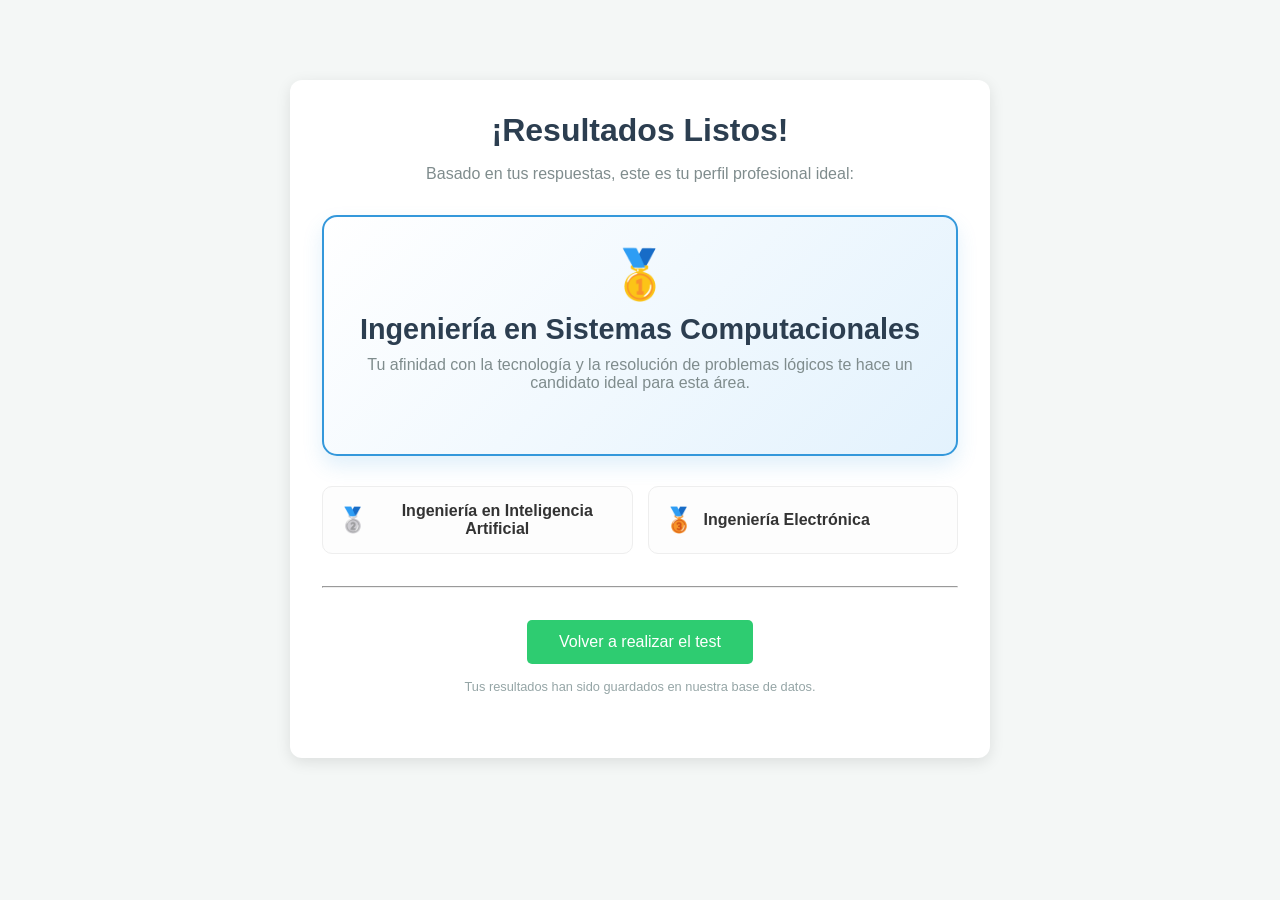
==== resultados.html @ 0aac54e7 "Subida inicial de archivos VocatiTest Subida inicial de archivos VocatiTest" ====
<!DOCTYPE html>
<html lang="es">
<head>
    <meta charset="UTF-8">
    <title>VocatiTest - Tus Resultados</title>
    <link rel="stylesheet" href="styles.css">
</head>
<body>
    <div class="container" style="max-width: 700px;">
        <h1>¡Resultados Listos!</h1>
        <p>Basado en tus respuestas, este es tu perfil profesional ideal:</p>

        <div class="resultado-principal">
            <span class="medalla">🥇</span>
            <h2>Ingeniería en Sistemas Computacionales</h2>
            <p>Tu afinidad con la tecnología y la resolución de problemas lógicos te hace un candidato ideal para esta área.</p>
        </div>

        <div class="ranking-secundario">
            <div class="card-secundaria">
                <span>🥈</span>
                <h4>Ingeniería en Inteligencia Artificial</h4>
            </div>
            <div class="card-secundaria">
                <span>🥉</span>
                <h4>Ingeniería Electrónica</h4>
            </div>
        </div>

        <hr style="margin: 2rem 0;">

        <div class="acciones-finales">
            <a href="index.html" class="btn btn-reiniciar">Volver a realizar el test</a>
            <p style="margin-top: 15px; font-size: 0.8rem; color: #95a5a6;">
                Tus resultados han sido guardados en nuestra base de datos.
            </p>
        </div>
    </div>
</body>
</html>
---- styles.css ----
* {
    margin: 0;
    padding: 0;
    box-sizing: border-box;
    font-family: 'Segoe UI', Tahoma, Geneva, Verdana, sans-serif;
}

body {
    background-color: #f4f7f6;
    color: #333;
    display: flex;
    flex-direction: column;
    align-items: center;
    min-height: 100vh;
}

.container {
    width: 90%;
    max-width: 600px;
    background: #fff;
    padding: 2rem;
    margin-top: 5rem;
    border-radius: 12px;
    box-shadow: 0 4px 15px rgba(0,0,0,0.1);
    text-align: center;
}

h1 { color: #2c3e50; margin-bottom: 1rem; }
p { color: #7f8c8d; margin-bottom: 2rem; }


.btn {
    display: inline-block;
    background-color: #3498db;
    color: white;
    padding: 0.8rem 2rem;
    text-decoration: none;
    border-radius: 5px;
    border: none;
    cursor: pointer;
    font-size: 1rem;
    transition: background 0.3s;
}

.btn:hover { background-color: #2980b9; }

input[type="text"], input[type="email"] {
    width: 100%;
    padding: 0.8rem;
    margin-bottom: 1.5rem;
    border: 1px solid #ddd;
    border-radius: 5px;
    outline: none;
}

/* Estructura de la Encuesta */
.pregunta-card {
    text-align: left;
    margin-bottom: 2rem;
}

.opciones {
    display: flex;
    gap: 1rem;
    justify-content: center;
    margin-top: 1rem;
}

.radio-group {
    display: flex;
    align-items: center;
    gap: 0.5rem;
}
.bloque {
    margin-bottom: 40px;
    padding: 20px;
    border-left: 5px solid #3498db;
    background: #f9f9f9;
}

.bloque h3 {
    color: #2980b9;
    margin-bottom: 15px;
    text-transform: uppercase;
    font-size: 1.1rem;
}

.pregunta-card {
    background: white;
    padding: 15px;
    margin-bottom: 10px;
    border-radius: 8px;
    box-shadow: 0 2px 5px rgba(0,0,0,0.05);
}

/* Estilos para la página de Resultados */
.resultado-principal {
    background: linear-gradient(135deg, #ffffff 0%, #e3f2fd 100%);
    border: 2px solid #3498db;
    padding: 30px;
    border-radius: 15px;
    margin-bottom: 30px;
    position: relative;
    box-shadow: 0 10px 20px rgba(52, 152, 219, 0.15);
}

.medalla {
    font-size: 3rem;
    display: block;
    margin-bottom: 10px;
}

.resultado-principal h2 {
    color: #2c3e50;
    font-size: 1.8rem;
    margin-bottom: 10px;
}

.ranking-secundario {
    display: grid;
    grid-template-columns: 1fr 1fr;
    gap: 15px;
}

.card-secundaria {
    background: #fdfdfd;
    padding: 15px;
    border: 1px solid #eee;
    border-radius: 10px;
    display: flex;
    align-items: center;
    gap: 10px;
}

.card-secundaria span {
    font-size: 1.5rem;
}

.btn-reiniciar {
    background-color: #2ecc71; /* Verde para reintentar */
}

.btn-reiniciar:hover {
    background-color: #27ae60;
}
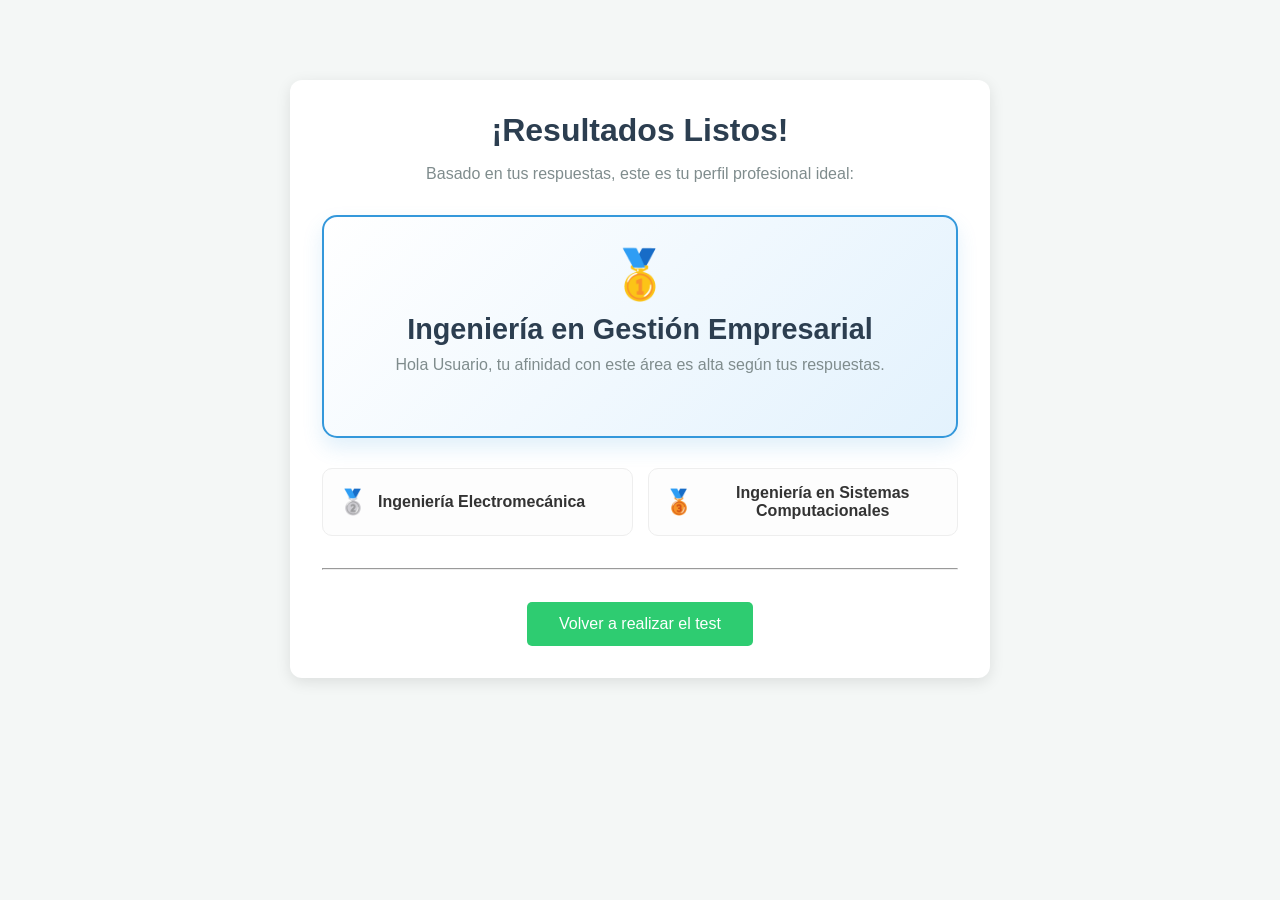
==== commit d410f72d: "Refactor resultados.html to include dynamic profiles" ====
--- a/resultados.html
+++ b/resultados.html
@@ -2,7 +2,7 @@
 <html lang="es">
 <head>
     <meta charset="UTF-8">
-    <title>VocatiTest - Tus Resultados</title>
+    <title>VocatiTest - Resultados</title>
     <link rel="stylesheet" href="styles.css">
 </head>
 <body>
@@ -10,31 +10,56 @@
         <h1>¡Resultados Listos!</h1>
         <p>Basado en tus respuestas, este es tu perfil profesional ideal:</p>
 
-        <div class="resultado-principal">
-            <span class="medalla">🥇</span>
-            <h2>Ingeniería en Sistemas Computacionales</h2>
-            <p>Tu afinidad con la tecnología y la resolución de problemas lógicos te hace un candidato ideal para esta área.</p>
-        </div>
-
-        <div class="ranking-secundario">
-            <div class="card-secundaria">
-                <span>🥈</span>
-                <h4>Ingeniería en Inteligencia Artificial</h4>
-            </div>
-            <div class="card-secundaria">
-                <span>🥉</span>
-                <h4>Ingeniería Electrónica</h4>
-            </div>
-        </div>
+        <div class="resultado-principal" id="resultadoPrincipal"></div>
+        <div class="ranking-secundario" id="rankingSecundario"></div>
 
         <hr style="margin: 2rem 0;">
+        <a href="registro.html" class="btn btn-reiniciar">Volver a realizar el test</a>
+    </div>
 
-        <div class="acciones-finales">
-            <a href="index.html" class="btn btn-reiniciar">Volver a realizar el test</a>
-            <p style="margin-top: 15px; font-size: 0.8rem; color: #95a5a6;">
-                Tus resultados han sido guardados en nuestra base de datos.
-            </p>
-        </div>
-    </div>
+    <script>
+        const respuestas = JSON.parse(localStorage.getItem('respuestas') || '[]');
+        const usuario = JSON.parse(localStorage.getItem('usuario') || '{}');
+
+        // Definir perfiles ficticios por rango de preguntas
+        const perfiles = [
+            { nombre: "Ingeniería en Gestión Empresarial", indices: [0,1,2,3,4] },
+            { nombre: "Ingeniería Electromecánica", indices: [5,6,7,8,9] },
+            { nombre: "Ingeniería en Sistemas Computacionales", indices: [10,11,12,13,14] },
+            { nombre: "Ingeniería Electrónica", indices: [15,16,17,18,19] },
+            { nombre: "Ingeniería Ambiental", indices: [20,21,22,23,24] },
+            { nombre: "Ingeniería Industrial", indices: [25,26,27,28,29] },
+            { nombre: "Ingeniería Química", indices: [30,31,32,33,34] },
+            { nombre: "Licenciatura en Administración", indices: [35,36,37,38,39] },
+            { nombre: "Ingeniería en Inteligencia Artificial", indices: [40,41,42,43,44] },
+            { nombre: "Ingeniería en Desarrollo de Aplicaciones", indices: [45,46,47,48,49] },
+        ];
+
+        // Calcular puntaje por perfil
+        perfiles.forEach(p => {
+            p.puntaje = p.indices.reduce((acc, i) => acc + (respuestas[i] ? 1 : 0), 0);
+        });
+
+        // Ordenar por puntaje
+        perfiles.sort((a,b)=> b.puntaje - a.puntaje);
+
+        // Mostrar resultado principal
+        const principal = perfiles[0];
+        document.getElementById('resultadoPrincipal').innerHTML = `
+            <span class="medalla">🥇</span>
+            <h2>${principal.nombre}</h2>
+            <p>Hola ${usuario.nombre || 'Usuario'}, tu afinidad con este área es alta según tus respuestas.</p>
+        `;
+
+        // Mostrar ranking secundario
+        const ranking = perfiles.slice(1,3);
+        const rankingDiv = document.getElementById('rankingSecundario');
+        ranking.forEach((p, i)=>{
+            const div = document.createElement('div');
+            div.className = 'card-secundaria';
+            div.innerHTML = `<span>${i===0?'🥈':'🥉'}</span><h4>${p.nombre}</h4>`;
+            rankingDiv.appendChild(div);
+        });
+    </script>
 </body>
-</html>+</html>
